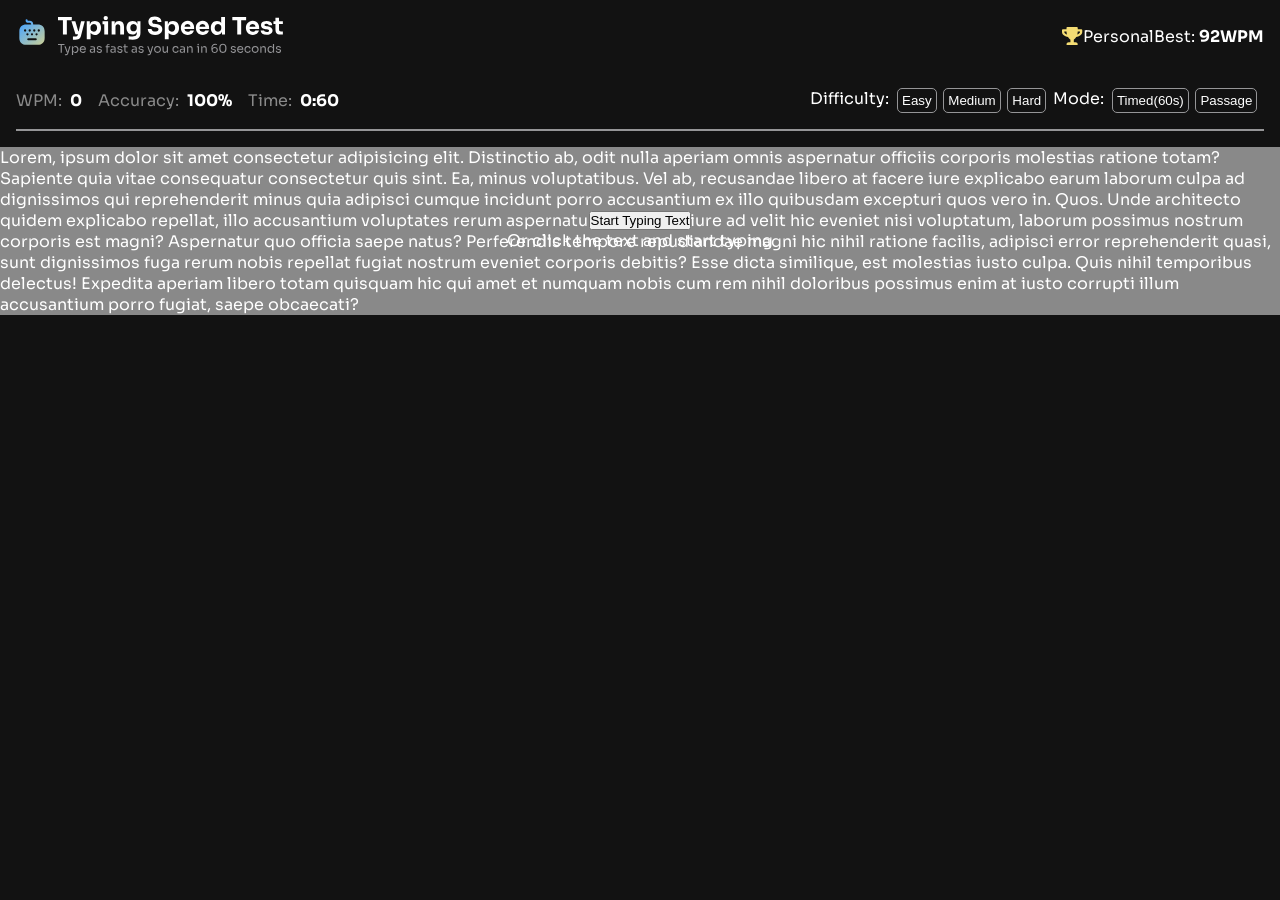
==== index.html @ 2b1e2527 "'first-commit'" ====
<!doctype html>
<html>
  <head>
    <meta charset="UTF-8" />
    <meta name="viewport" content="width=device-width, initial-scale=1.0" />
    <link rel="stylesheet" href="css/style.css" />
    <title>Typing Speed Test</title>
  </head>
  <body>
    <header>
      <figure class="logo">
        <img
          src="assets/images/logo-small.svg"
          alt="logo"
          title="Typing Speed Test"
          class="mobile"
        />
        <img
          src="assets/images/logo-large.svg"
          alt="logo"
          title="Typing Speed Test"
          class="desktop"
        />
      </figure>

      <figure class="best">
        <img src="assets/images/icon-personal-best.svg" alt="" />
        <figcaption><span>Personal</span>Best: <b>92WPM</b></figcaption>
      </figure>
    </header>
    <main>
      <aside>
        <section class="details">
          <p><span class="label">WPM:</span><span class="value">0</span></p>
          <p>
            <span class="label">Accuracy:</span><span class="value">100%</span>
          </p>
          <p><span class="label">Time:</span><span class="value">0:60</span></p>
        </section>
        <section class="controls-desktop">
          <div>
            <p>Difficulty:</p>
            <button>Easy</button>
            <button>Medium</button>
            <button>Hard</button>
          </div>
          <div>
            <p>Mode:</p>
            <button>Timed(60s)</button>
            <button>Passage</button>
          </div>
        </section>
        <section class="controls-mobile">
            <select name="" id="">
                <option value="">Hard</option>
                <option value="">Medium</option>
                <option value="">Easy</option>
            </select>
            <select name="" id="">
                <option value="">Timed(60s)</option>
                <option value="">Passage</option>
            </select>
        </section>
      </aside>
      <section class="text-area">
        <div>
            <button>Start Typing Text</button>
            <p>Or click the text and start typing</p>
        </div>
        <article>Lorem, ipsum dolor sit amet consectetur adipisicing elit. Distinctio ab, odit nulla aperiam omnis aspernatur officiis corporis molestias ratione totam? Sapiente quia vitae consequatur consectetur quis sint. Ea, minus voluptatibus.
        Vel ab, recusandae libero at facere iure explicabo earum laborum culpa ad dignissimos qui reprehenderit minus quia adipisci cumque incidunt porro accusantium ex illo quibusdam excepturi quos vero in. Quos.
        Unde architecto quidem explicabo repellat, illo accusantium voluptates rerum aspernatur optio odio iure ad velit hic eveniet nisi voluptatum, laborum possimus nostrum corporis est magni? Aspernatur quo officia saepe natus?
        Perferendis tempore repudiandae magni hic nihil ratione facilis, adipisci error reprehenderit quasi, sunt dignissimos fuga rerum nobis repellat fugiat nostrum eveniet corporis debitis? Esse dicta similique, est molestias iusto culpa.
        Quis nihil temporibus delectus! Expedita aperiam libero totam quisquam hic qui amet et numquam nobis cum rem nihil doloribus possimus enim at iusto corrupti illum accusantium porro fugiat, saepe obcaecati?</article>
      </section>
    </main>
  </body>
</html>
---- css/style.css ----
@font-face {
  font-family: "Sora";
  src: url(../assets/fonts/Sora-Regular.ttf);
  font-weight: 400;
}
@font-face {
  font-family: "Sora";
  src: url(../assets/fonts/Sora-SemiBold.ttf);
  font-weight: 600;
}
@font-face {
  font-family: "Sora";
  src: url(../assets/fonts/Sora-Bold.ttf);
  font-weight: 700;
}

:root {
  --Neutral-900: hsl(0, 0%, 7%);
  --Neutral-800: hsl(0, 0%, 15%);
  --Neutral-500: hsl(240, 3%, 46%);
  --Neutral-400: hsl(240, 1%, 59%);
  --Neutral-0: hsl(0, 0%, 100%);
  --Blue-600: hsl(214, 100%, 55%);
  --Blue-400: hsl(214, 100%, 55%);
  --Red-500: hsl(354, 63%, 57%);
  --Green-500: hsl(140, 63%, 57%);
  --Yellow: hsl(49, 85%, 70%);
}

* {
  padding: 0;
  margin: 0;
  box-sizing: border-box;
}

body {
  font-family: "Sora";
  background-color: var(--Neutral-900);
  color: var(--Neutral-0);
}

header {
  display: flex;
  justify-content: space-between;
  padding: 1rem;
}

header .logo .desktop {
  display: none;

}
header .logo .mobile {
  display: block;
}

header .best {
  display: flex;
  align-items: center;
}
header .best figcaption {
  white-space: nowrap;
}
header .best figcaption span {
  display: none;
}

aside {
  display: flex;
  flex-direction: column;
  margin: 1em;
  border-bottom: 2px solid var(--Neutral-400);
  padding-bottom: 1em;
}

aside .details {
  display: flex;
  justify-content: space-between;
}

aside .details p{
  padding-right: 1em;
  display: flex;
  flex-direction: column;
  align-items: center;
  gap: 0.5em;
}

aside .details p .label{
  opacity: 0.5;
}

aside .details p .value{
  font-weight: 700;
}

aside .controls-mobile {
  display: flex;
  gap: 0.4em;
}
aside .controls-mobile select{
  width: 100%;
  background-color: rgb(0 0 0 / 0);
  border-radius: 5px;
  color: white;
  font: inherit;
  text-align: center;
}

aside .controls-desktop {
  display: none;
}

.text-area{
  position: relative;
}

.text-area div{
  position: absolute;
  height: 100%;
  width: 100%;
  display: flex;
  justify-content: center;
  align-items: center;
  flex-direction: column;
  background-color: rgb(255 255 255 / 0.5);
}



@media (min-width: 600px) {
header .logo .desktop {
  display: block;

}
header .logo .mobile {
  display: none;
}

  header .best figcaption span {
  display: inline;
}
aside {
  display: flex;
  flex-direction: row;
  justify-content: space-between;
}

aside .details p{
  padding-right: 1em;
  display: flex;
  flex-direction: row;
  gap: 0.5em;
}

aside .details p .label{
  opacity: 0.5;
}

aside .details p .value{
  font-weight: 700;
}
aside .controls-mobile {
  display: none;

}
aside .controls-desktop {
  display:flex;
}
aside .controls-desktop div{
  display:flex;
}
aside .controls-desktop div p{
  margin-right: 0.5em;
}
aside .controls-desktop div button{
  background-color: rgba(0, 0, 0, 0);
  border: 1px solid var(--Neutral-400);
  color: white;
  padding: 0.3em;
  border-radius: 5px;
  margin-right: 0.5em;
}
}
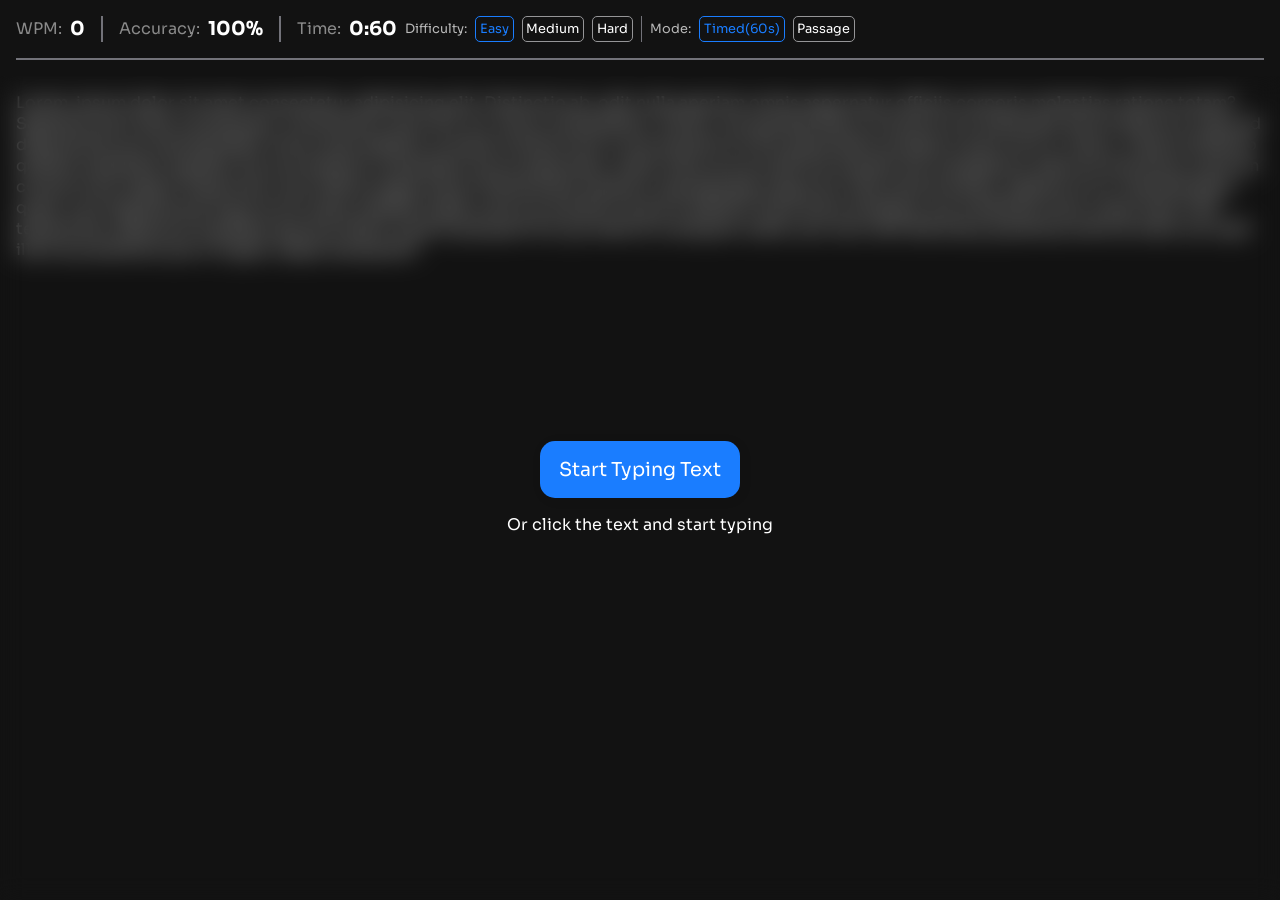
==== commit 918fbd29: "inital version" ====
--- a/index.html
+++ b/index.html
@@ -1,33 +1,16 @@
-<!doctype html>
+<!DOCTYPE html>
 <html>
   <head>
     <meta charset="UTF-8" />
     <meta name="viewport" content="width=device-width, initial-scale=1.0" />
+    <link rel="stylesheet" href="css/global.css">
+    <link rel="stylesheet" href="css/header.css">
     <link rel="stylesheet" href="css/style.css" />
+    <script type="module" src="javascript/script.js"></script>
     <title>Typing Speed Test</title>
   </head>
+
   <body>
-    <header>
-      <figure class="logo">
-        <img
-          src="assets/images/logo-small.svg"
-          alt="logo"
-          title="Typing Speed Test"
-          class="mobile"
-        />
-        <img
-          src="assets/images/logo-large.svg"
-          alt="logo"
-          title="Typing Speed Test"
-          class="desktop"
-        />
-      </figure>
-
-      <figure class="best">
-        <img src="assets/images/icon-personal-best.svg" alt="" />
-        <figcaption><span>Personal</span>Best: <b>92WPM</b></figcaption>
-      </figure>
-    </header>
     <main>
       <aside>
         <section class="details">
@@ -40,38 +23,52 @@
         <section class="controls-desktop">
           <div>
             <p>Difficulty:</p>
-            <button>Easy</button>
-            <button>Medium</button>
-            <button>Hard</button>
+            <button class="selected difficulty-button">Easy</button>
+            <button class="difficulty-button">Medium</button>
+            <button class="difficulty-button">Hard</button>
           </div>
           <div>
             <p>Mode:</p>
-            <button>Timed(60s)</button>
-            <button>Passage</button>
+            <button class="selected mode-button">Timed(60s)</button>
+            <button class="mode-button">Passage</button>
           </div>
         </section>
         <section class="controls-mobile">
-            <select name="" id="">
-                <option value="">Hard</option>
-                <option value="">Medium</option>
-                <option value="">Easy</option>
-            </select>
-            <select name="" id="">
-                <option value="">Timed(60s)</option>
-                <option value="">Passage</option>
-            </select>
+          <select id="difficulty-select">
+            <option value="easy" selected>Easy</option>
+            <option value="medium">Medium</option>
+            <option value="hard">Hard</option>
+          </select>
+          <select id="mode-select">
+            <option value="timed" selected>Timed(60s)</option>
+            <option value="passage">Passage</option>
+          </select>
         </section>
       </aside>
-      <section class="text-area">
+      <section id="text-area" class="text-area">
         <div>
-            <button>Start Typing Text</button>
-            <p>Or click the text and start typing</p>
+          <button>Start Typing Text</button>
+          <p>Or click the text and start typing</p>
         </div>
-        <article>Lorem, ipsum dolor sit amet consectetur adipisicing elit. Distinctio ab, odit nulla aperiam omnis aspernatur officiis corporis molestias ratione totam? Sapiente quia vitae consequatur consectetur quis sint. Ea, minus voluptatibus.
-        Vel ab, recusandae libero at facere iure explicabo earum laborum culpa ad dignissimos qui reprehenderit minus quia adipisci cumque incidunt porro accusantium ex illo quibusdam excepturi quos vero in. Quos.
-        Unde architecto quidem explicabo repellat, illo accusantium voluptates rerum aspernatur optio odio iure ad velit hic eveniet nisi voluptatum, laborum possimus nostrum corporis est magni? Aspernatur quo officia saepe natus?
-        Perferendis tempore repudiandae magni hic nihil ratione facilis, adipisci error reprehenderit quasi, sunt dignissimos fuga rerum nobis repellat fugiat nostrum eveniet corporis debitis? Esse dicta similique, est molestias iusto culpa.
-        Quis nihil temporibus delectus! Expedita aperiam libero totam quisquam hic qui amet et numquam nobis cum rem nihil doloribus possimus enim at iusto corrupti illum accusantium porro fugiat, saepe obcaecati?</article>
+        <article>
+          Lorem, ipsum dolor sit amet consectetur adipisicing elit. Distinctio
+          ab, odit nulla aperiam omnis aspernatur officiis corporis molestias
+          ratione totam? Sapiente quia vitae consequatur consectetur quis sint.
+          Ea, minus voluptatibus. Vel ab, recusandae libero at facere iure
+          explicabo earum laborum culpa ad dignissimos qui reprehenderit minus
+          quia adipisci cumque incidunt porro accusantium ex illo quibusdam
+          excepturi quos vero in. Quos. Unde architecto quidem explicabo
+          repellat, illo accusantium voluptates rerum aspernatur optio odio iure
+          ad velit hic eveniet nisi voluptatum, laborum possimus nostrum
+          corporis est magni? Aspernatur quo officia saepe natus? Perferendis
+          tempore repudiandae magni hic nihil ratione facilis, adipisci error
+          reprehenderit quasi, sunt dignissimos fuga rerum nobis repellat fugiat
+          nostrum eveniet corporis debitis? Esse dicta similique, est molestias
+          iusto culpa. Quis nihil temporibus delectus! Expedita aperiam libero
+          totam quisquam hic qui amet et numquam nobis cum rem nihil doloribus
+          possimus enim at iusto corrupti illum accusantium porro fugiat, saepe
+          obcaecati?
+        </article>
       </section>
     </main>
   </body>
--- a/css/global.css
+++ b/css/global.css
@@ -0,0 +1,50 @@
+@font-face {
+  font-family: "Sora";
+  src: url(../assets/fonts/Sora-Regular.ttf) format(truetype);
+  font-weight: 400;
+}
+
+@font-face {
+  font-family: "Sora";
+  src: url(../assets/fonts/Sora-SemiBold.ttf) format(truetype);
+  font-weight: 600;
+}
+
+@font-face {
+  font-family: "Sora";
+  src: url(../assets/fonts/Sora-Bold.ttf) format(truetype);
+  font-weight: 700;
+}
+
+:root {
+  --Neutral-900: hsl(0, 0%, 7%);
+  --Neutral-800: hsl(0, 0%, 15%);
+  --Neutral-500: hsl(240, 3%, 46%);
+  --Neutral-400: hsl(240, 1%, 59%);
+  --Neutral-0: hsl(0, 0%, 100%);
+  --Blue-600: hsl(214, 100%, 55%);
+  --Blue-400: hsl(214, 100%, 55%);
+  --Red-500: hsl(354, 63%, 57%);
+  --Green-500: hsl(140, 63%, 57%);
+  --Yellow: hsl(49, 85%, 70%);
+}
+
+* {
+  padding: 0;
+  margin: 0;
+  box-sizing: border-box;
+}
+
+img {
+  display: block;
+}
+
+button {
+  font: inherit;
+}
+
+body {
+  font-family: "Sora";
+  background-color: var(--Neutral-900);
+   color: var(--Neutral-0);
+}
--- a/css/header.css
+++ b/css/header.css
@@ -0,0 +1,37 @@
+header {
+  display: flex;
+  justify-content: space-between;
+  padding: 1rem;
+}
+
+header .logo .desktop {
+  display: none;
+}
+
+header .logo .mobile {
+  display: block;
+}
+
+header .best {
+  display: flex;
+  align-items: center;
+}
+header .best figcaption {
+  white-space: nowrap;
+}
+header .best figcaption span {
+  display: none;
+}
+
+@media (min-width: 600px) {
+  header .logo .desktop {
+    display: block;
+  }
+  header .logo .mobile {
+    display: none;
+  }
+
+  header .best figcaption span {
+    display: inline;
+  }
+}
--- a/css/style.css
+++ b/css/style.css
@@ -1,74 +1,21 @@
-@font-face {
-  font-family: "Sora";
-  src: url(../assets/fonts/Sora-Regular.ttf);
-  font-weight: 400;
-}
-@font-face {
-  font-family: "Sora";
-  src: url(../assets/fonts/Sora-SemiBold.ttf);
-  font-weight: 600;
-}
-@font-face {
-  font-family: "Sora";
-  src: url(../assets/fonts/Sora-Bold.ttf);
-  font-weight: 700;
+body {
+  display: flex;
+  flex-direction: column;
+  min-height: 100vh;
 }
 
-:root {
-  --Neutral-900: hsl(0, 0%, 7%);
-  --Neutral-800: hsl(0, 0%, 15%);
-  --Neutral-500: hsl(240, 3%, 46%);
-  --Neutral-400: hsl(240, 1%, 59%);
-  --Neutral-0: hsl(0, 0%, 100%);
-  --Blue-600: hsl(214, 100%, 55%);
-  --Blue-400: hsl(214, 100%, 55%);
-  --Red-500: hsl(354, 63%, 57%);
-  --Green-500: hsl(140, 63%, 57%);
-  --Yellow: hsl(49, 85%, 70%);
-}
-
-* {
-  padding: 0;
-  margin: 0;
-  box-sizing: border-box;
-}
-
-body {
-  font-family: "Sora";
-  background-color: var(--Neutral-900);
-  color: var(--Neutral-0);
-}
-
-header {
+main {
+  flex-grow: 1;
   display: flex;
-  justify-content: space-between;
-  padding: 1rem;
-}
-
-header .logo .desktop {
-  display: none;
-
-}
-header .logo .mobile {
-  display: block;
-}
-
-header .best {
-  display: flex;
-  align-items: center;
-}
-header .best figcaption {
-  white-space: nowrap;
-}
-header .best figcaption span {
-  display: none;
+  flex-direction: column;
 }
 
 aside {
   display: flex;
   flex-direction: column;
   margin: 1em;
-  border-bottom: 2px solid var(--Neutral-400);
+  border-bottom: 2px solid var(--Neutral-500);
+  gap: 1rem;
   padding-bottom: 1em;
 }
 
@@ -77,27 +24,33 @@
   justify-content: space-between;
 }
 
-aside .details p{
-  padding-right: 1em;
+aside .details p {
+  flex-grow: 1;
   display: flex;
   flex-direction: column;
   align-items: center;
   gap: 0.5em;
 }
 
-aside .details p .label{
-  opacity: 0.5;
+aside .details p:not(:last-child) {
+  border-right: 2px solid var(--Neutral-500);
 }
 
-aside .details p .value{
+aside .details p .label {
+  opacity: 0.5;
+  font-size: 1.2rem;
+}
+
+aside .details p .value {
   font-weight: 700;
+  font-size: 1.5rem;
 }
 
 aside .controls-mobile {
   display: flex;
   gap: 0.4em;
 }
-aside .controls-mobile select{
+aside .controls-mobile select {
   width: 100%;
   background-color: rgb(0 0 0 / 0);
   border-radius: 5px;
@@ -110,74 +63,118 @@
   display: none;
 }
 
-.text-area{
+.text-area {
   position: relative;
+  flex-grow: 10;
 }
 
-.text-area div{
+.text-area div {
   position: absolute;
   height: 100%;
   width: 100%;
   display: flex;
+  flex-direction: column;
+  align-items: center;
+  gap: 1rem;
   justify-content: center;
-  align-items: center;
-  flex-direction: column;
-  background-color: rgb(255 255 255 / 0.5);
+  background: rgba(255, 255, 255, 0.001);
+  backdrop-filter: blur(12px);
 }
 
+.text-area div button {
+  background-color: var(--Blue-600);
+  color: var(--Neutral-0);
+  border: none;
+  font: \inherit;
+  padding: 1rem 1.2rem;
+  font-size: 1.2rem;
+  border-radius: 15px;
+  box-shadow: 2px 2px 12px rgba(0, 0, 0, 0.074);
+}
 
+.text-area article {
+  padding: 1em;
+}
+
+.correct {
+  color: green;
+}
+
+.incorrect {
+  color: red;
+  text-decoration: underline;
+}
+
+.tabed {
+  background-color: rgba(0, 0, 0, 0.074);
+}
 
 @media (min-width: 600px) {
-header .logo .desktop {
-  display: block;
+  aside {
+    flex-direction: row;
+    gap: 0.5rem;
+  }
 
+  aside .details p {
+    flex-direction: row;
+  }
+
+  aside .details p:not(:last-child) {
+    padding-right: 1rem;
+  }
+
+  aside .details p:not(:first-child) {
+    padding-left: 1rem;
+  }
+
+  aside .details p .label {
+    font-size: 1rem;
+  }
+
+  aside .details p .value {
+    font-size: 1.2rem;
+  }
+
+  aside .controls-mobile {
+    display: none;
+  }
+
+  aside .controls-desktop {
+    display: flex;
+    gap: 0.5em;
+  }
+
+  aside .controls-desktop div {
+    display: flex;
+    align-items: center;
+    gap: 0.5rem;
+    flex-grow: 1;
+  }
+
+  aside .controls-desktop div:first-child {
+    padding-right: 0.5em;
+    border-right: 1px solid var(--Neutral-500);
+  }
+
+  aside .controls-desktop div p {
+    opacity: 0.7;
+    font-size: 0.8rem;
+  }
+
+  aside .controls-desktop div button {
+    background-color: rgba(0, 0, 0, 0);
+    border: 1px solid var(--Neutral-400);
+    color: white;
+    font-weight: 600;
+    font: inherit;
+
+    font-size: 0.8rem;
+    padding: 0.3em;
+    border-radius: 5px;
+  }
+
+  aside .controls-desktop div button.selected {
+    color: var(--Blue-400);
+    border-color: var(--Blue-400);
+  }
 }
-header .logo .mobile {
-  display: none;
-}
-
-  header .best figcaption span {
-  display: inline;
-}
-aside {
-  display: flex;
-  flex-direction: row;
-  justify-content: space-between;
-}
-
-aside .details p{
-  padding-right: 1em;
-  display: flex;
-  flex-direction: row;
-  gap: 0.5em;
-}
-
-aside .details p .label{
-  opacity: 0.5;
-}
-
-aside .details p .value{
-  font-weight: 700;
-}
-aside .controls-mobile {
-  display: none;
-
-}
-aside .controls-desktop {
-  display:flex;
-}
-aside .controls-desktop div{
-  display:flex;
-}
-aside .controls-desktop div p{
-  margin-right: 0.5em;
-}
-aside .controls-desktop div button{
-  background-color: rgba(0, 0, 0, 0);
-  border: 1px solid var(--Neutral-400);
-  color: white;
-  padding: 0.3em;
-  border-radius: 5px;
-  margin-right: 0.5em;
-}
-}
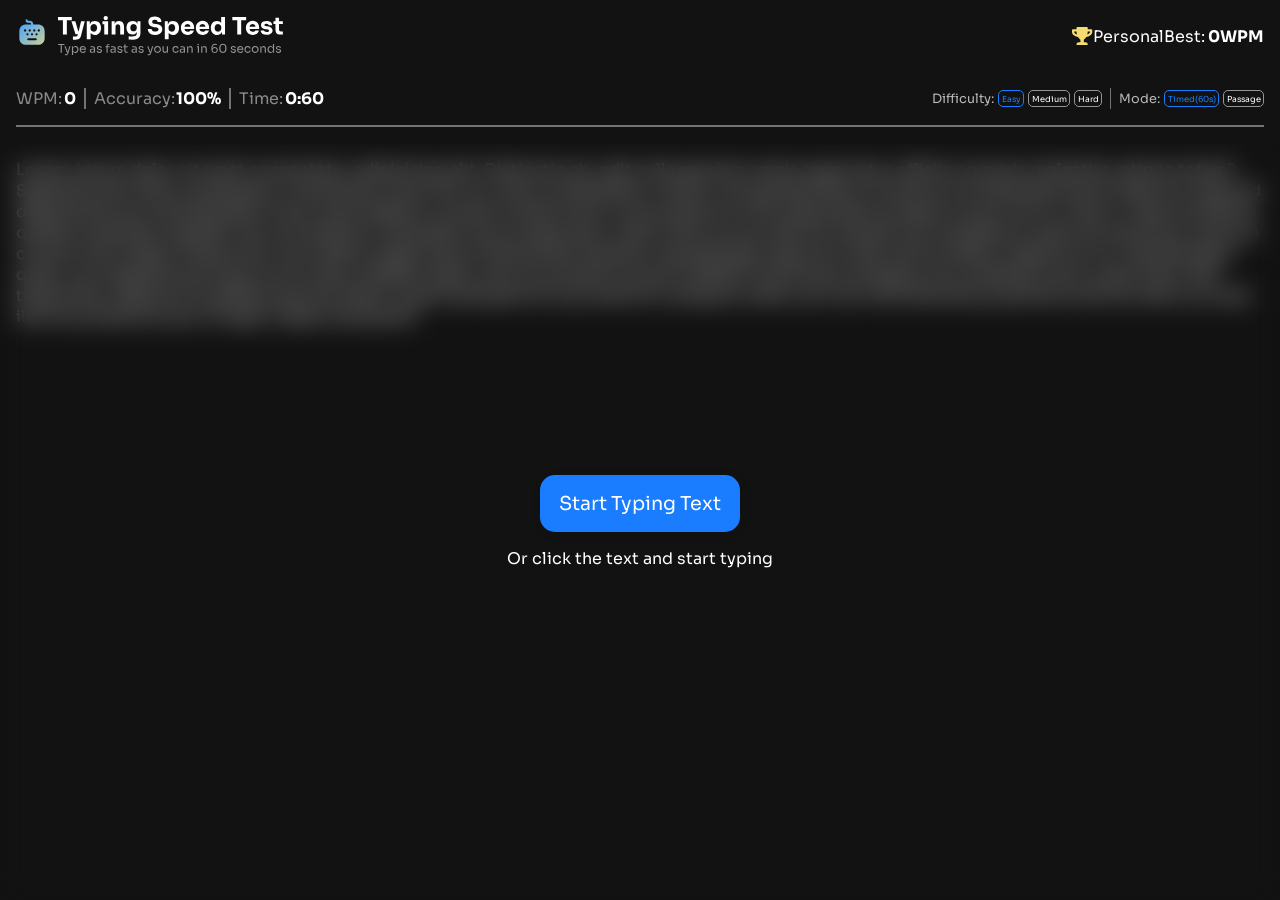
==== commit 1f2568aa: "second version" ====
--- a/index.html
+++ b/index.html
@@ -5,7 +5,8 @@
     <meta name="viewport" content="width=device-width, initial-scale=1.0" />
     <link rel="stylesheet" href="css/global.css">
     <link rel="stylesheet" href="css/header.css">
-    <link rel="stylesheet" href="css/style.css" />
+    <link rel="stylesheet" href="css/home.css" />
+    <script type="module" src="javascript/components.js"></script>
     <script type="module" src="javascript/script.js"></script>
     <title>Typing Speed Test</title>
   </head>
@@ -14,11 +15,11 @@
     <main>
       <aside>
         <section class="details">
-          <p><span class="label">WPM:</span><span class="value">0</span></p>
+          <p><span class="label">WPM:</span><span class="value" id="wpm">0</span></p>
           <p>
-            <span class="label">Accuracy:</span><span class="value">100%</span>
+            <span class="label">Accuracy:</span><span class="value" id="accuracy">100%</span>
           </p>
-          <p><span class="label">Time:</span><span class="value">0:60</span></p>
+          <p><span class="label">Time:</span><span class="value" id="time">0:60</span></p>
         </section>
         <section class="controls-desktop">
           <div>
--- a/css/global.css
+++ b/css/global.css
@@ -46,5 +46,6 @@
 body {
   font-family: "Sora";
   background-color: var(--Neutral-900);
-   color: var(--Neutral-0);
+  color: var(--Neutral-0);
+  min-height: 100vh;
 }
--- a/css/home.css
+++ b/css/home.css
@@ -0,0 +1,189 @@
+body {
+  display: flex;
+  flex-direction: column;
+}
+
+main {
+  flex-grow: 1;
+  display: flex;
+  flex-direction: column;
+}
+
+aside {
+  display: flex;
+  flex-direction: column;
+  justify-content: space-between;
+  margin: 16px;
+  border-bottom: 2px solid var(--Neutral-500);
+  gap: 16px;
+  padding-bottom: 16px;
+}
+
+aside .details {
+  display: flex;
+}
+
+aside .details p {
+  flex-grow: 1;
+  display: flex;
+  flex-direction: column;
+  align-items: center;
+  gap: 0.5em;
+}
+
+aside .details p:not(:last-child) {
+  border-right: 2px solid var(--Neutral-500);
+}
+
+aside .details p .label {
+  opacity: 0.5;
+  font-size: 1.2rem;
+}
+
+aside .details p .value {
+  font-weight: 700;
+  font-size: 1.5rem;
+}
+
+aside .controls-mobile {
+  display: flex;
+  gap: 15px;
+}
+
+aside .controls-mobile select {
+  width: 100%;
+  background-color: rgb(0 0 0 / 0);
+  border-radius: 5px;
+  color: white;
+  font: inherit;
+  text-align: center;
+}
+
+aside .controls-desktop {
+  display: none;
+}
+
+aside .controls-desktop div {
+  display: flex;
+  align-items: center;
+  gap: 0.25rem;
+}
+
+aside .controls-desktop div:first-child {
+  padding-right: 0.5em;
+  border-right: 1px solid var(--Neutral-500);
+}
+
+aside .controls-desktop div p {
+  opacity: 0.7;
+  font-size: 0.8rem;
+}
+
+aside .controls-desktop div button {
+  background-color: rgba(0, 0, 0, 0);
+  border: 1px solid var(--Neutral-400);
+  color: white;
+  font-weight: 600;
+  font: inherit;
+  font-size: 0.52rem;
+  padding: 0.3em;
+  border-radius: 5px;
+}
+
+aside .controls-desktop div button.selected {
+  color: var(--Blue-400);
+  border-color: var(--Blue-400);
+}
+
+.text-area {
+  position: relative;
+  flex-grow: 1;
+}
+
+.text-area div {
+  position: absolute;
+  height: 100%;
+  width: 100%;
+  display: flex;
+  flex-direction: column;
+  align-items: center;
+  gap: 1rem;
+  justify-content: center;
+  background: rgba(255, 255, 255, 0.001);
+  backdrop-filter: blur(12px);
+}
+
+.text-area div button {
+  background-color: var(--Blue-600);
+  color: var(--Neutral-0);
+  border: none;
+  font: \inherit;
+  padding: 1rem 1.2rem;
+  font-size: 1.2rem;
+  border-radius: 15px;
+  box-shadow: 2px 2px 12px rgba(0, 0, 0, 0.074);
+}
+
+.text-area article {
+  padding: 1em;
+}
+
+
+
+.correct {
+  color: green;
+}
+
+.incorrect {
+  color: red;
+  text-decoration: underline;
+}
+.tabed {
+  color: rebeccapurple;
+  background-color: rgba(0, 0, 0, 0.074);
+}
+
+.yellow {
+  color: var(--Yellow);
+}
+
+.red {
+  color: var(--Red-500);
+}
+
+@media (min-width: 600px) {
+  aside {
+    flex-direction: row;
+    gap: 0.5rem;
+  }
+
+  aside .details p {
+    flex-direction: row;
+    gap: 0.1rem;
+  }
+
+  aside .details p:not(:last-child) {
+    padding-right: 0.5em;
+  }
+
+  aside .details p:not(:first-child) {
+    padding-left: 0.5rem;
+  }
+
+  aside .details p .label {
+    font-size: 1rem;
+  }
+
+  aside .details p .value {
+    font-size: 1rem;
+  }
+
+  aside .controls-mobile {
+    display: none;
+  }
+
+  aside .controls-desktop {
+    display: flex;
+    gap: 0.5em;
+  }
+}
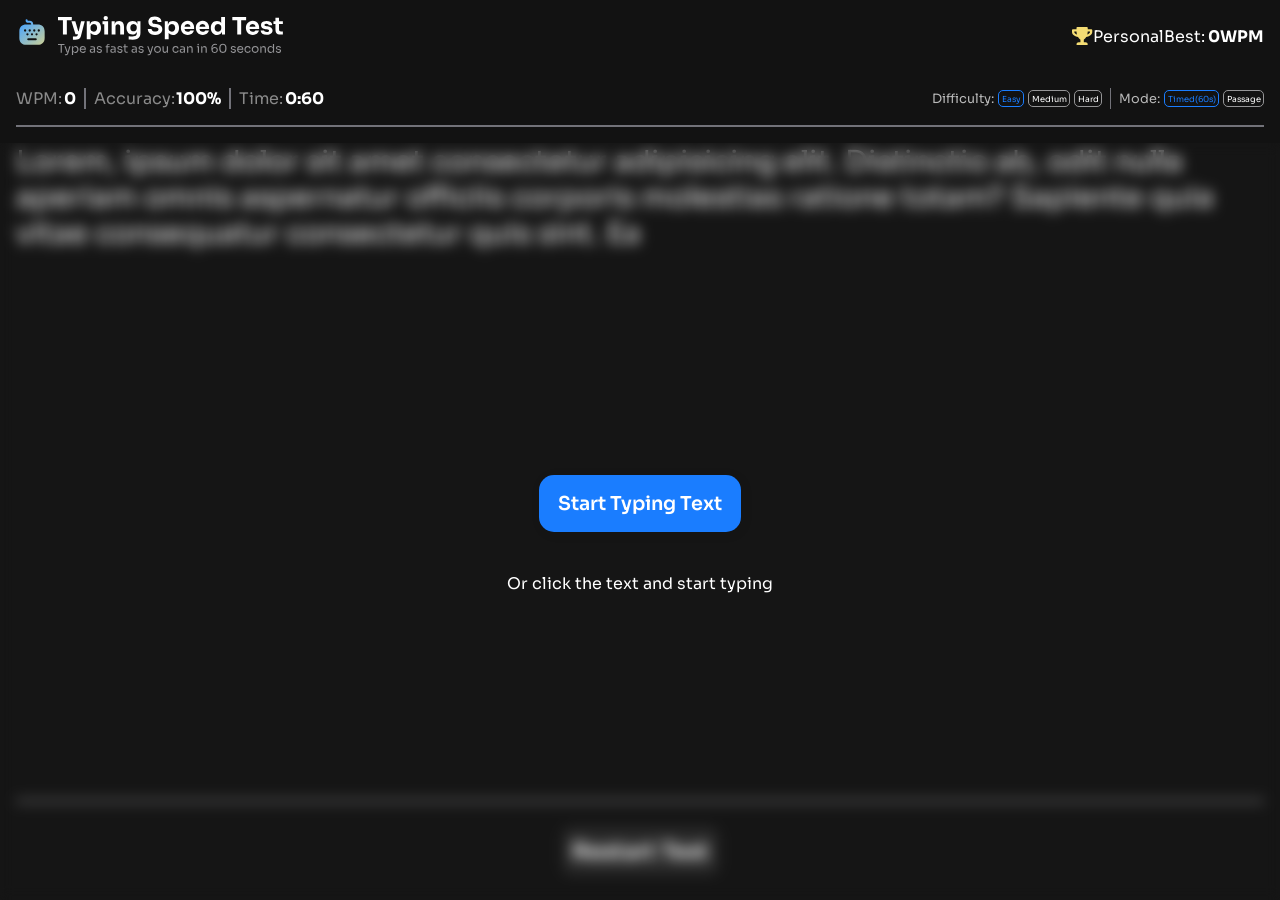
==== commit 8eabae76: "almost finished version" ====
--- a/index.html
+++ b/index.html
@@ -1,25 +1,32 @@
-<!DOCTYPE html>
+<!doctype html>
 <html>
   <head>
     <meta charset="UTF-8" />
     <meta name="viewport" content="width=device-width, initial-scale=1.0" />
-    <link rel="stylesheet" href="css/global.css">
-    <link rel="stylesheet" href="css/header.css">
+    <link rel="stylesheet" href="css/global.css" />
+    <link rel="stylesheet" href="css/header.css" />
     <link rel="stylesheet" href="css/home.css" />
+    <link rel="stylesheet" href="css/utilities.css">
     <script type="module" src="javascript/components.js"></script>
-    <script type="module" src="javascript/script.js"></script>
-    <title>Typing Speed Test</title>
+    <script type="module" src="javascript/home.js"></script>
+    <title>Typing Speed Tdest</title>
   </head>
 
   <body>
     <main>
       <aside>
         <section class="details">
-          <p><span class="label">WPM:</span><span class="value" id="wpm">0</span></p>
           <p>
-            <span class="label">Accuracy:</span><span class="value" id="accuracy">100%</span>
+            <span class="label">WPM:</span><span class="value" id="wpm">0</span>
           </p>
-          <p><span class="label">Time:</span><span class="value" id="time">0:60</span></p>
+          <p>
+            <span class="label">Accuracy:</span
+            ><span class="value" id="accuracy">100%</span>
+          </p>
+          <p>
+            <span class="label">Time:</span
+            ><span class="value" id="time">0:60</span>
+          </p>
         </section>
         <section class="controls-desktop">
           <div>
@@ -55,21 +62,9 @@
           Lorem, ipsum dolor sit amet consectetur adipisicing elit. Distinctio
           ab, odit nulla aperiam omnis aspernatur officiis corporis molestias
           ratione totam? Sapiente quia vitae consequatur consectetur quis sint.
-          Ea, minus voluptatibus. Vel ab, recusandae libero at facere iure
-          explicabo earum laborum culpa ad dignissimos qui reprehenderit minus
-          quia adipisci cumque incidunt porro accusantium ex illo quibusdam
-          excepturi quos vero in. Quos. Unde architecto quidem explicabo
-          repellat, illo accusantium voluptates rerum aspernatur optio odio iure
-          ad velit hic eveniet nisi voluptatum, laborum possimus nostrum
-          corporis est magni? Aspernatur quo officia saepe natus? Perferendis
-          tempore repudiandae magni hic nihil ratione facilis, adipisci error
-          reprehenderit quasi, sunt dignissimos fuga rerum nobis repellat fugiat
-          nostrum eveniet corporis debitis? Esse dicta similique, est molestias
-          iusto culpa. Quis nihil temporibus delectus! Expedita aperiam libero
-          totam quisquam hic qui amet et numquam nobis cum rem nihil doloribus
-          possimus enim at iusto corrupti illum accusantium porro fugiat, saepe
-          obcaecati?
+          Ea
         </article>
+        <button>Restart Test</button>
       </section>
     </main>
   </body>
--- a/css/global.css
+++ b/css/global.css
@@ -23,7 +23,7 @@
   --Neutral-400: hsl(240, 1%, 59%);
   --Neutral-0: hsl(0, 0%, 100%);
   --Blue-600: hsl(214, 100%, 55%);
-  --Blue-400: hsl(214, 100%, 55%);
+  --Blue-400: hsl(214, 100%, 65%);
   --Red-500: hsl(354, 63%, 57%);
   --Green-500: hsl(140, 63%, 57%);
   --Yellow: hsl(49, 85%, 70%);
--- a/css/header.css
+++ b/css/header.css
@@ -6,10 +6,6 @@
 
 header .logo .desktop {
   display: none;
-}
-
-header .logo .mobile {
-  display: block;
 }
 
 header .best {
--- a/css/home.css
+++ b/css/home.css
@@ -12,11 +12,11 @@
 aside {
   display: flex;
   flex-direction: column;
-  justify-content: space-between;
   margin: 16px;
   border-bottom: 2px solid var(--Neutral-500);
   gap: 16px;
   padding-bottom: 16px;
+  justify-content: space-between;
 }
 
 aside .details {
@@ -47,7 +47,7 @@
 
 aside .controls-mobile {
   display: flex;
-  gap: 15px;
+  gap: 16px;
 }
 
 aside .controls-mobile select {
@@ -88,16 +88,30 @@
   font-size: 0.52rem;
   padding: 0.3em;
   border-radius: 5px;
-}
-
-aside .controls-desktop div button.selected {
+  cursor: pointer;
+}
+
+aside .controls-desktop div button.selected{
+  color: var(--Blue-600);
+  border-color: var(--Blue-600);
+}
+
+aside .controls-desktop div button:hover{
   color: var(--Blue-400);
   border-color: var(--Blue-400);
 }
 
+aside .controls-desktop div button:focus{
+  outline-offset: 2px;
+  outline: 1px solid var(--Blue-400);
+}
+
 .text-area {
+  display: flex;
+  flex-direction: column;
   position: relative;
   flex-grow: 1;
+  align-items: center;
 }
 
 .text-area div {
@@ -109,47 +123,51 @@
   align-items: center;
   gap: 1rem;
   justify-content: center;
-  background: rgba(255, 255, 255, 0.001);
-  backdrop-filter: blur(12px);
+   background: rgba(255, 255, 255, 0.015);
+  backdrop-filter: blur(7px);
+  -webkit-backdrop-filter: blur(1px);
 }
 
 .text-area div button {
   background-color: var(--Blue-600);
   color: var(--Neutral-0);
   border: none;
-  font: \inherit;
   padding: 1rem 1.2rem;
   font-size: 1.2rem;
   border-radius: 15px;
+  cursor: pointer;
   box-shadow: 2px 2px 12px rgba(0, 0, 0, 0.074);
 }
 
+.text-area div button:hover {
+  background-color: var(--Blue-400);
+}
+
+.text-area div button:focus {
+  background-color: var(--Blue-400);
+  outline: 2px solid var(--Blue-400);
+  outline-offset: 3px;
+}
+
 .text-area article {
-  padding: 1em;
-}
-
-
-
-.correct {
-  color: green;
-}
-
-.incorrect {
-  color: red;
-  text-decoration: underline;
-}
-.tabed {
-  color: rebeccapurple;
-  background-color: rgba(0, 0, 0, 0.074);
-}
-
-.yellow {
-  color: var(--Yellow);
-}
-
-.red {
-  color: var(--Red-500);
-}
+  margin: 0px 16px;
+  font-size: 1.8rem;
+  flex-grow: 1;
+  border-bottom: 2px solid var(--Neutral-400);
+}
+
+.text-area button {
+  margin: 25px auto;
+  font-size: 1.4rem;
+  font-weight: 600;
+  color: var(--Neutral-0);
+  background-color: var(--Neutral-800);
+  border: none;
+  padding: 10px;
+  border-radius: 10px;
+}
+
+
 
 @media (min-width: 600px) {
   aside {
--- a/css/utilities.css
+++ b/css/utilities.css
@@ -0,0 +1,24 @@
+.correct {
+  color: green;
+}
+
+.incorrect {
+  color: red;
+  text-decoration: underline;
+}
+.tabed {
+  color: rebeccapurple;
+  background-color: rgba(0, 0, 0, 0.074);
+}
+
+.yellow {
+  color: var(--Yellow);
+}
+
+.red {
+  color: var(--Red-500);
+}
+
+.green {
+  color: var(--Green-500);
+}
